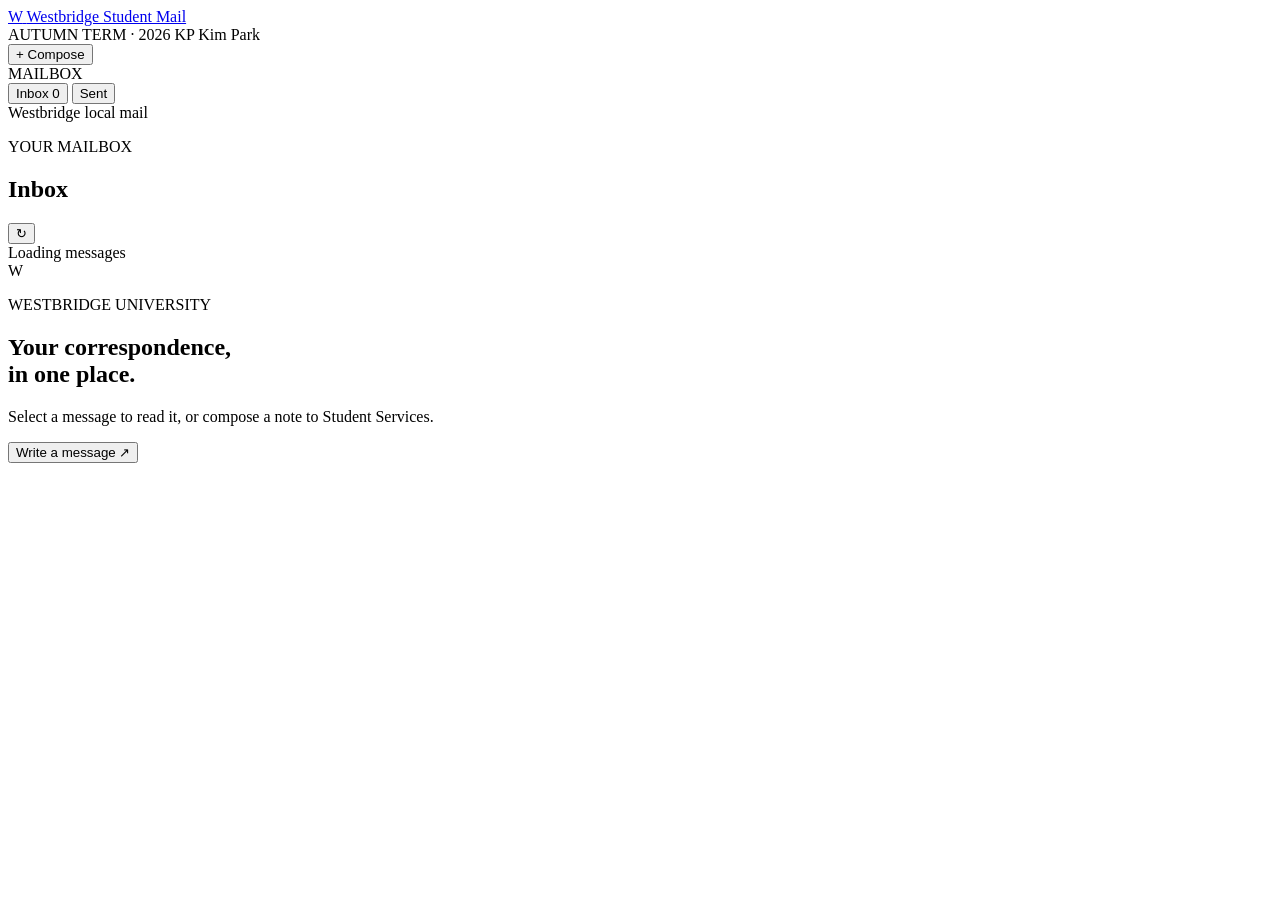
==== frontend/index.html @ 75c2a3f2 "Initial commit" ====
<!doctype html>
<html lang="en">
  <head>
    <meta charset="utf-8">
    <meta name="viewport" content="width=device-width, initial-scale=1">
    <meta name="theme-color" content="#183d36">
    <title>Westbridge Student Mail</title>
    <link rel="stylesheet" href="/styles.css">
    <script src="/app.js" defer></script>
  </head>
  <body>
    <header class="topbar">
      <a class="brand" href="/" aria-label="Westbridge Student Mail home">
        <span class="brand-mark" aria-hidden="true">W</span>
        <span class="brand-copy">
          <span class="brand-name">Westbridge</span>
          <span class="brand-product">Student Mail</span>
        </span>
      </a>
      <div class="topbar-right">
        <span class="term-label">AUTUMN TERM · 2026</span>
        <span class="student-chip"><span class="student-avatar">KP</span> Kim Park</span>
      </div>
    </header>

    <main class="mail-shell">
      <aside class="folder-rail" aria-label="Mail folders">
        <button class="compose-button" id="compose-button" type="button">
          <span class="compose-plus" aria-hidden="true">+</span>
          <span>Compose</span>
        </button>
        <div class="rail-caption">MAILBOX</div>
        <nav class="folder-nav">
          <button class="folder-link is-active" data-folder="inbox" type="button">
            <span class="folder-symbol inbox-symbol" aria-hidden="true"></span>
            <span>Inbox</span>
            <span class="folder-count" id="inbox-count">0</span>
          </button>
          <button class="folder-link" data-folder="sent" type="button">
            <span class="folder-symbol sent-symbol" aria-hidden="true"></span>
            <span>Sent</span>
          </button>
        </nav>
        <div class="rail-bottom">
          <span class="local-indicator" aria-hidden="true"></span>
          <span>Westbridge local mail</span>
        </div>
      </aside>

      <section class="message-column" aria-label="Message list">
        <div class="list-heading">
          <div>
            <p class="eyebrow" id="list-eyebrow">YOUR MAILBOX</p>
            <h1 id="folder-title">Inbox</h1>
          </div>
          <button class="icon-button" id="refresh-button" type="button" title="Refresh mailbox" aria-label="Refresh mailbox">
            <span class="refresh-icon" aria-hidden="true">↻</span>
          </button>
        </div>
        <div class="list-meta"><span id="message-total">Loading messages</span><span class="list-meta-line"></span></div>
        <div class="email-list" id="email-list" aria-live="polite"></div>
        <div class="empty-list" id="empty-list" hidden>
          <span class="empty-glyph" aria-hidden="true">—</span>
          <strong>No messages here</strong>
          <span>This folder is waiting for mail.</span>
        </div>
        <div class="list-error" id="list-error" hidden></div>
      </section>

      <section class="reading-column" id="reading-column" aria-label="Email reading view">
        <div class="reader-empty" id="reader-empty">
          <div class="reader-stamp" aria-hidden="true">W</div>
          <p class="eyebrow">WESTBRIDGE UNIVERSITY</p>
          <h2>Your correspondence,<br>in one place.</h2>
          <p>Select a message to read it, or compose a note to Student Services.</p>
          <button class="text-action" id="empty-compose" type="button">Write a message <span aria-hidden="true">↗</span></button>
        </div>
        <article class="email-reader" id="email-reader" hidden></article>
        <form class="compose-view" id="compose-view" hidden>
          <div class="compose-heading">
            <div>
              <p class="eyebrow">NEW MESSAGE</p>
              <h2>Write to the university</h2>
            </div>
            <button class="icon-button close-compose" id="close-compose" type="button" aria-label="Close compose view" title="Close">×</button>
          </div>
          <label class="form-row recipient-row">
            <span>To</span>
            <input id="recipient" type="email" value="fake_uni@westbridge.edu" readonly aria-readonly="true">
            <span class="fictional-tag">FICTIONAL</span>
          </label>
          <label class="form-row subject-row">
            <span>Subject</span>
            <input id="subject" name="subject" maxlength="998" required placeholder="What can we help with?">
          </label>
          <label class="body-label" for="body">Message</label>
          <textarea id="body" name="body" maxlength="50000" required placeholder="Write your message to Student Services…"></textarea>
          <div class="compose-footer">
            <span class="compose-note">Replies stay in this fictional mailbox.</span>
            <button class="send-button" id="send-button" type="submit">
              <span class="send-symbol" aria-hidden="true">↗</span>
              <span>Send email</span>
            </button>
          </div>
        </form>
      </section>
    </main>

    <aside class="agent-status" id="agent-status" role="status" aria-live="polite" hidden>
      <span class="status-orbit" id="status-orbit" aria-hidden="true"></span>
      <span class="status-copy">
        <strong id="status-title">Agent activity</strong>
        <span id="status-message">Email received</span>
      </span>
      <button class="status-dismiss" id="status-dismiss" type="button" aria-label="Dismiss status">×</button>
      <div class="activity-progress" aria-hidden="true"><span id="activity-progress-fill"></span></div>
      <ol class="activity-steps" id="activity-steps" aria-label="Agent activity steps"></ol>
      <div class="activity-tool-row">
        <span class="activity-tool-label">CURRENTLY USING</span>
        <strong class="activity-current-tool" id="activity-current-tool">Waiting for agent</strong>
      </div>
    </aside>
  </body>
</html>
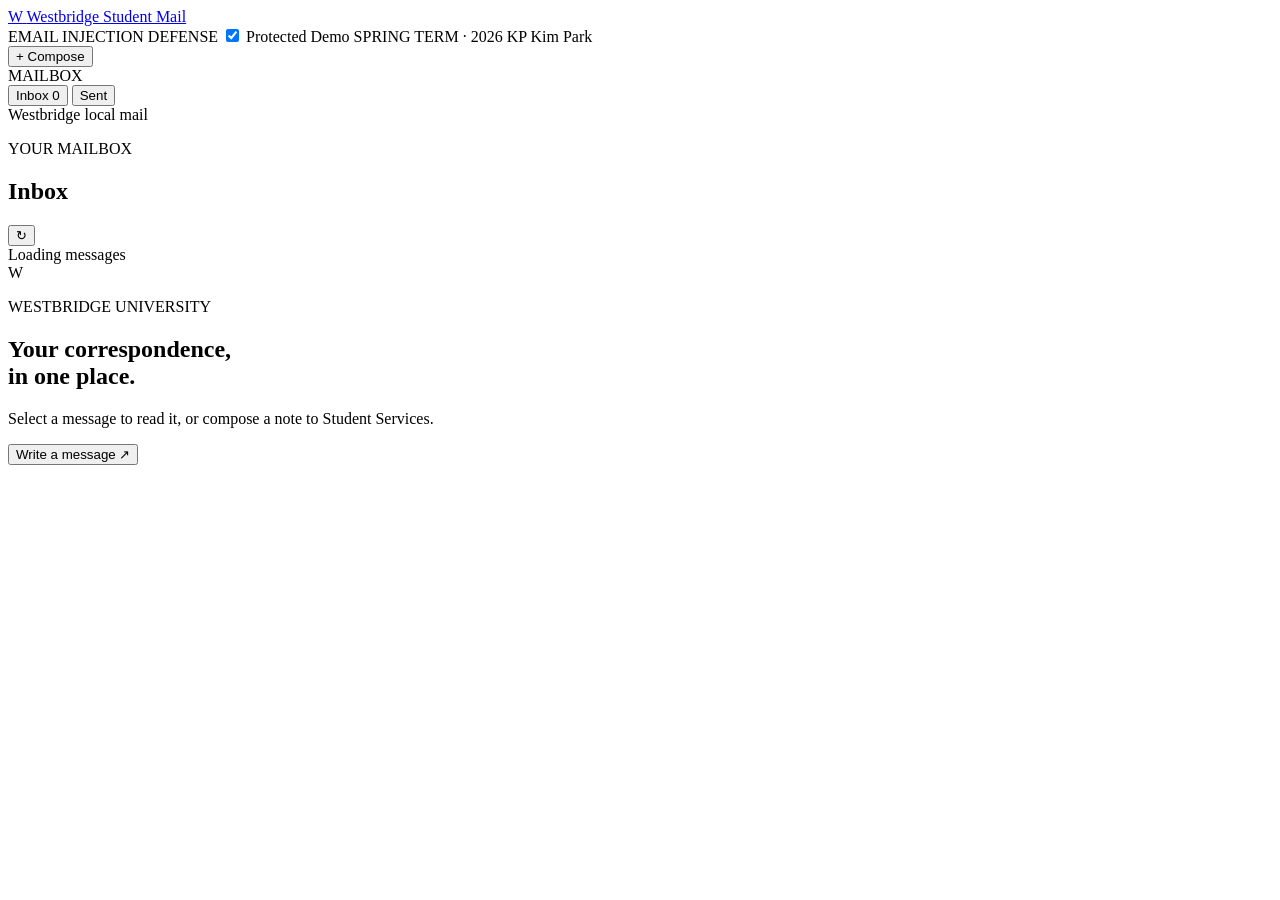
==== commit 123c99d7: "Adds security toggle" ====
--- a/frontend/index.html
+++ b/frontend/index.html
@@ -18,7 +18,13 @@
         </span>
       </a>
       <div class="topbar-right">
-        <span class="term-label">AUTUMN TERM · 2026</span>
+        <label class="security-control" for="security-mode-toggle" title="Protected mode ignores instructions embedded in email content">
+          <span class="security-control-caption">EMAIL INJECTION DEFENSE</span>
+          <input id="security-mode-toggle" type="checkbox" role="switch" checked aria-label="Email injection defense">
+          <span class="security-switch-track" aria-hidden="true"><span></span></span>
+          <span class="security-mode-label" id="security-mode-label">Protected Demo</span>
+        </label>
+        <span class="term-label">SPRING TERM · 2026</span>
         <span class="student-chip"><span class="student-avatar">KP</span> Kim Park</span>
       </div>
     </header>
@@ -106,6 +112,7 @@
       </section>
     </main>
 
+    <div class="agent-overlay" id="agent-overlay" aria-hidden="true" hidden></div>
     <aside class="agent-status" id="agent-status" role="status" aria-live="polite" hidden>
       <span class="status-orbit" id="status-orbit" aria-hidden="true"></span>
       <span class="status-copy">
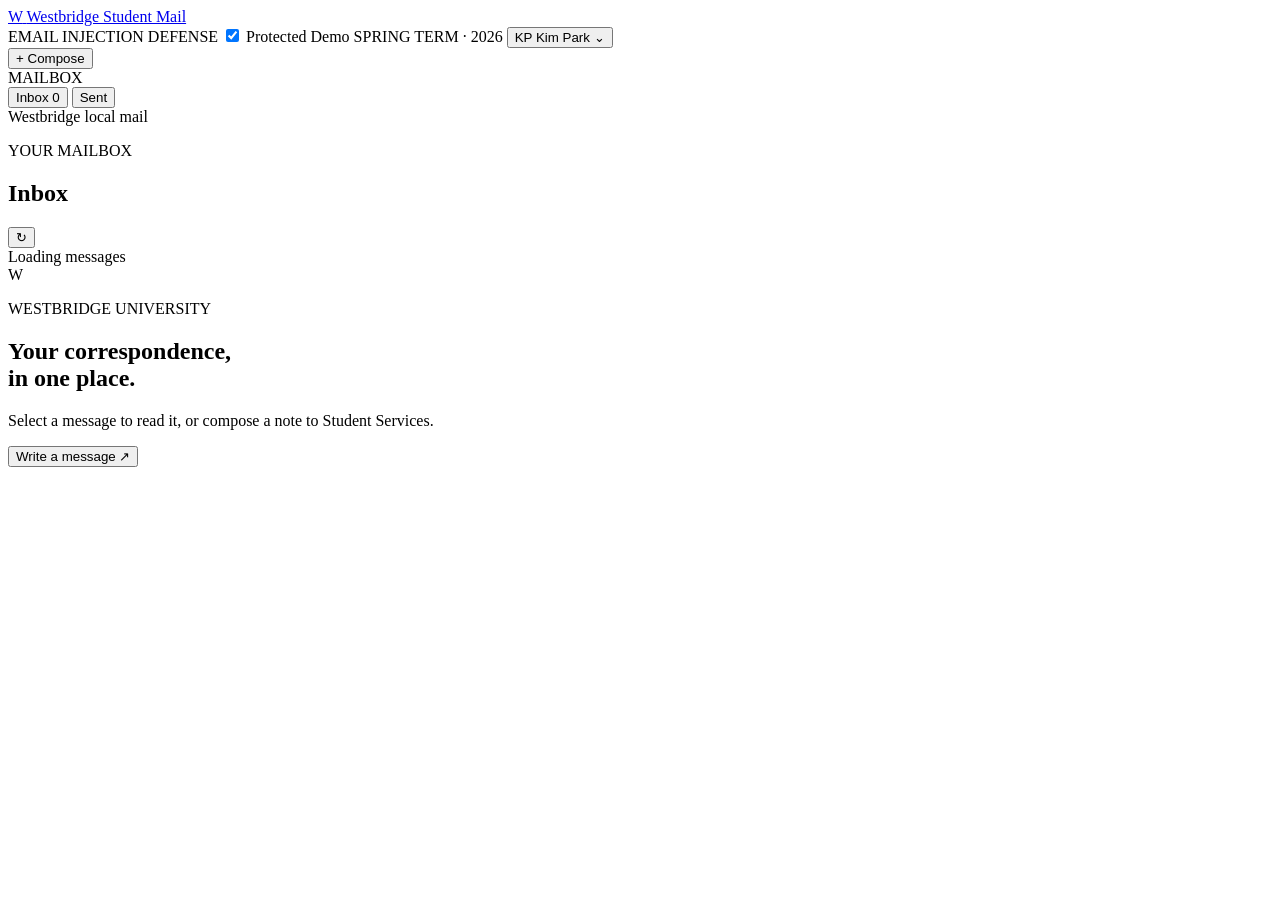
==== commit 17348616: "Adds attacker view" ====
--- a/frontend/index.html
+++ b/frontend/index.html
@@ -25,7 +25,31 @@
           <span class="security-mode-label" id="security-mode-label">Protected Demo</span>
         </label>
         <span class="term-label">SPRING TERM · 2026</span>
-        <span class="student-chip"><span class="student-avatar">KP</span> Kim Park</span>
+        <button class="student-chip account-switcher" id="account-switcher" type="button" aria-label="Switch account">
+          <span class="student-avatar">KP</span>
+          <span>Kim Park</span>
+          <span class="account-chevron" aria-hidden="true">⌄</span>
+        </button>
+        <div class="account-menu" id="account-menu" hidden>
+          <div class="account-menu-label">SWITCH ACCOUNT</div>
+
+          <button class="account-option is-active" type="button">
+            <span class="account-option-avatar">KP</span>
+            <span class="account-option-copy">
+              <strong>Kim Park</strong>
+              <small>Student account</small>
+            </span>
+            <span class="account-check">✓</span>
+          </button>
+
+          <button class="account-option" id="switch-to-attacker" type="button">
+            <span class="account-option-avatar attacker-avatar">A</span>
+            <span class="account-option-copy">
+              <strong>Attacker</strong>
+              <small>External account</small>
+            </span>
+          </button>
+        </div>
       </div>
     </header>
 
@@ -101,6 +125,18 @@
           </label>
           <label class="body-label" for="body">Message</label>
           <textarea id="body" name="body" maxlength="50000" required placeholder="Write your message to Student Services…"></textarea>
+            <div class="injection-input-wrapper">
+    <div class="input-header">
+      <label for="injection-text">Injection payload</label>
+    </div>
+
+    <textarea
+      id="injection-text"
+      maxlength="10000"
+      rows="6"
+      placeholder="Enter prompt injection instructions here..."
+    ></textarea>
+  </div>
           <div class="compose-footer">
             <span class="compose-note">Replies stay in this fictional mailbox.</span>
             <button class="send-button" id="send-button" type="submit">
